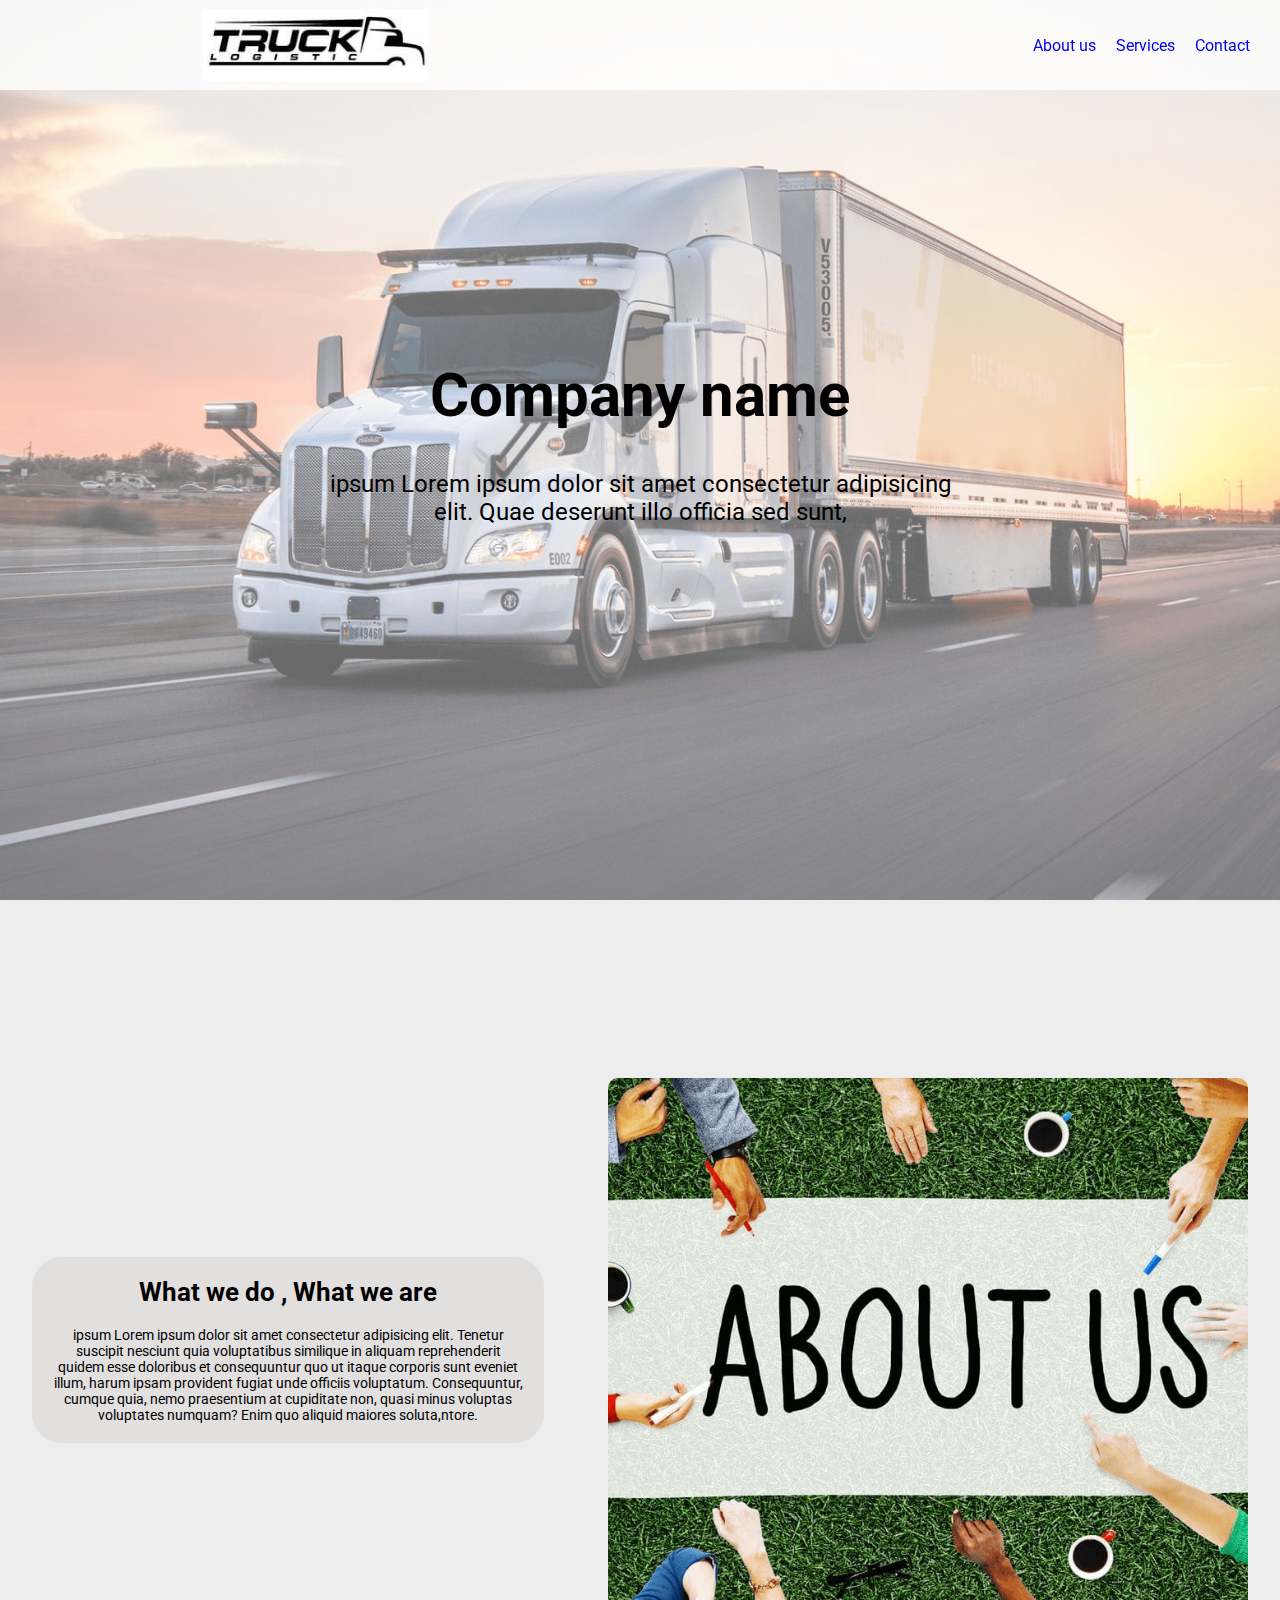
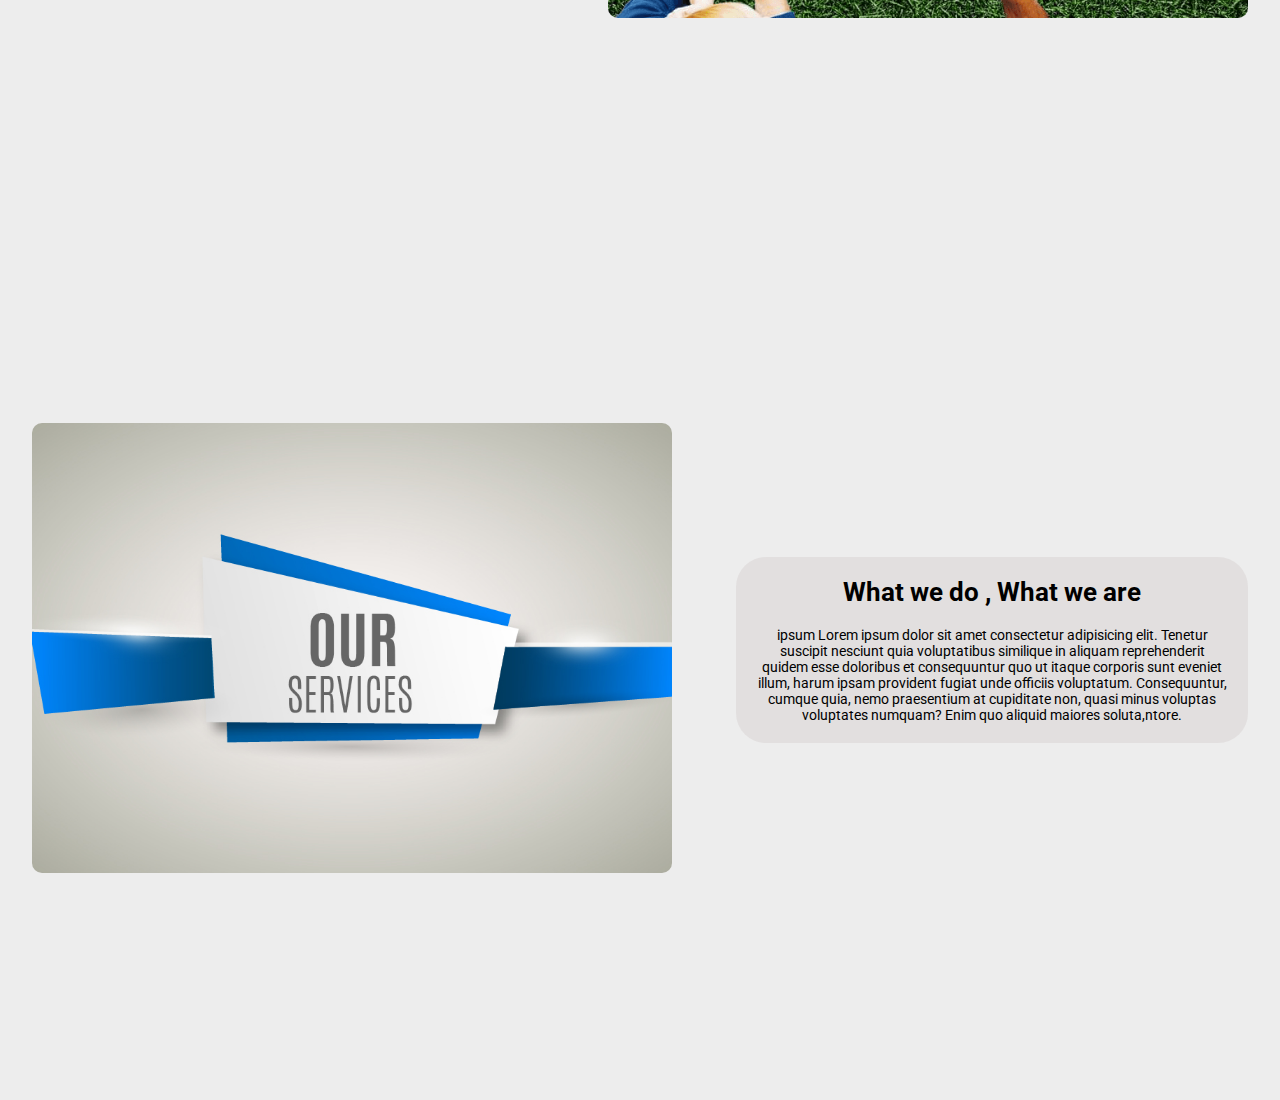
==== index.html @ 6af2c029 "first commit" ====
<!DOCTYPE html>
<html lang="en">
  <head>
    <meta charset="UTF-8" />
    <meta http-equiv="X-UA-Compatible" content="IE=edge" />
    <meta name="viewport" content="width=device-width, initial-scale=1.0" />
    <link rel="preconnect" href="https://fonts.gstatic.com" />
    <link
      href="https://fonts.googleapis.com/css2?family=Roboto&display=swap"
      rel="stylesheet"
    />
    <link rel="stylesheet" href="css/main.css" />
    <title>Zarko-transport</title>
  </head>
  <body>
    <header>
      <nav class="nav-main">
        <div class="nav-logo">
          <img src="./img/logo.png" alt="logo" />
        </div>
        <ul class="nav-menu">
          <li><a href="#">About us</a></li>
          <li><a href="#">Services</a></li>
          <li><a href="#">Contact</a></li>
        </ul>
      </nav>
      <div class="hero-container">
        <div class="hero-image">
          <img src="./img/hero-image.png" alt="truck" />
        </div>
        <div class="hero-text">
          <div class="hero-header">
            <h1>Company name</h1>
          </div>
          <div class="hero-subtext">
            ipsum Lorem ipsum dolor sit amet consectetur adipisicing elit. Quae
            deserunt illo officia sed sunt,
          </div>
        </div>
      </div>
    </header>
    <main>
      <section class="section-about">
        <div class="about-container">
          <h2>What we do , What we are</h2>
          <div class="about-subtext">
            ipsum Lorem ipsum dolor sit amet consectetur adipisicing elit.
            Tenetur suscipit nesciunt quia voluptatibus similique in aliquam
            reprehenderit quidem esse doloribus et consequuntur quo ut itaque
            corporis sunt eveniet illum, harum ipsam provident fugiat unde
            officiis voluptatum. Consequuntur, cumque quia, nemo praesentium at
            cupiditate non, quasi minus voluptas voluptates numquam? Enim quo
            aliquid maiores soluta,ntore.
          </div>
        </div>
        <div class="about-image">
          <img src="./img/about-us.png" alt="" />
        </div>
      </section>
      <section class="section-services">
        <div class="services-image">
          <img src="./img/service.png" alt="services" />
        </div>
        <div class="services-container">
          <h2>What we do , What we are</h2>
          <div class="services-subtext">
            ipsum Lorem ipsum dolor sit amet consectetur adipisicing elit.
            Tenetur suscipit nesciunt quia voluptatibus similique in aliquam
            reprehenderit quidem esse doloribus et consequuntur quo ut itaque
            corporis sunt eveniet illum, harum ipsam provident fugiat unde
            officiis voluptatum. Consequuntur, cumque quia, nemo praesentium at
            cupiditate non, quasi minus voluptas voluptates numquam? Enim quo
            aliquid maiores soluta,ntore.
          </div>
        </div>
      </section>
    </main>
    <footer></footer>
    <section></section>
    <footer></footer>
    <script src="./js/main.js"></script>
  </body>
</html>
---- css/main.css ----
/* Delete all default values of tagas */
* {
  margin: 0;
  padding: 0;
  font-family: "Roboto", sans-serif;
}
a {
  text-decoration: none;
}
/* navigation section with image , navigation menu and burger menu */
.nav-main {
  position: fixed;
  z-index: 9999;
  top: 0%;
  display: flex;
  align-items: center;
  justify-content: center;
  height: 10vh;
  width: 100%;
  background-color: rgb(255, 255, 255, 0.8);
}
.nav-menu {
  flex: 50%;
  display: flex;
  align-items: center;
  justify-content: flex-end;
  padding-right: 20px;
}
.nav-logo {
  flex: 50%;
  display: flex;
  align-items: center;
  justify-content: center;
}
.nav-logo img {
  object-fit: cover;
  object-position: center;
  height: 8vh;
}
.nav-menu li {
  padding: 10px;
  list-style: none;
}
/* hero section where i style hero image header and sub text  */
.hero-container {
  position: relative;
}
.hero-image {
  height: 100vh;
  width: 100%;
}
.hero-image img {
  object-fit: cover;
  object-position: center;
  height: 100vh;
  width: 100%;
}
.hero-text {
  position: absolute;
  background-color: rgba(255, 255, 255, 0.4);
  top: 0%;
  left: 0%;
  height: 100vh;
  width: 100%;
}
.hero-header {
  position: absolute;
  transform: translate(-50%);
  top: 40%;
  left: 50%;
  display: flex;
  align-items: center;
  justify-content: center;
  font-size: 30px;
}
.hero-subtext {
  position: absolute;
  transform: translate(-50%);
  top: 50%;
  left: 50%;
  display: flex;
  align-items: center;
  justify-content: center;
  font-size: 24px;
  text-align: center;
  padding-top: 20px;
}
/* styleing main section */
.section-about {
  display: flex;
  align-items: center;
  justify-content: space-around;
  height: 100vh;
  width: 100%;
  background-color: rgb(237, 237, 237);
}
.about-container {
  background-color: rgba(211, 203, 203, 0.4);
  border-radius: 30px;
  width: 40vw;
  display: flex;
  align-items: center;
  flex-direction: column;
}
.about-container h2 {
  font-size: 26px;
  text-align: center;
  padding-top: 20px;
}
.about-subtext {
  text-align: center;
  font-size: 14px;
  padding: 20px;
}
.about-image img {
  object-fit: cover;
  object-position: center;
  width: 50vw;
  height: 60vh;
  border-radius: 10px;
}
/* services section  */
.section-services {
  display: flex;
  align-items: center;
  justify-content: space-around;
  height: 100vh;
  width: 100%;
  background-color: rgb(237, 237, 237);
}
.services-image img {
  object-fit: cover;
  object-position: center;
  width: 50vw;
  height: 50vh;
  border-radius: 10px;
}
.services-container {
  background-color: rgba(211, 203, 203, 0.4);
  border-radius: 30px;
  width: 40vw;
  display: flex;
  align-items: center;
  flex-direction: column;
}
.services-container h2 {
  font-size: 26px;
  text-align: center;
  padding-top: 20px;
}
.services-subtext {
  text-align: center;
  font-size: 14px;
  padding: 20px;
}
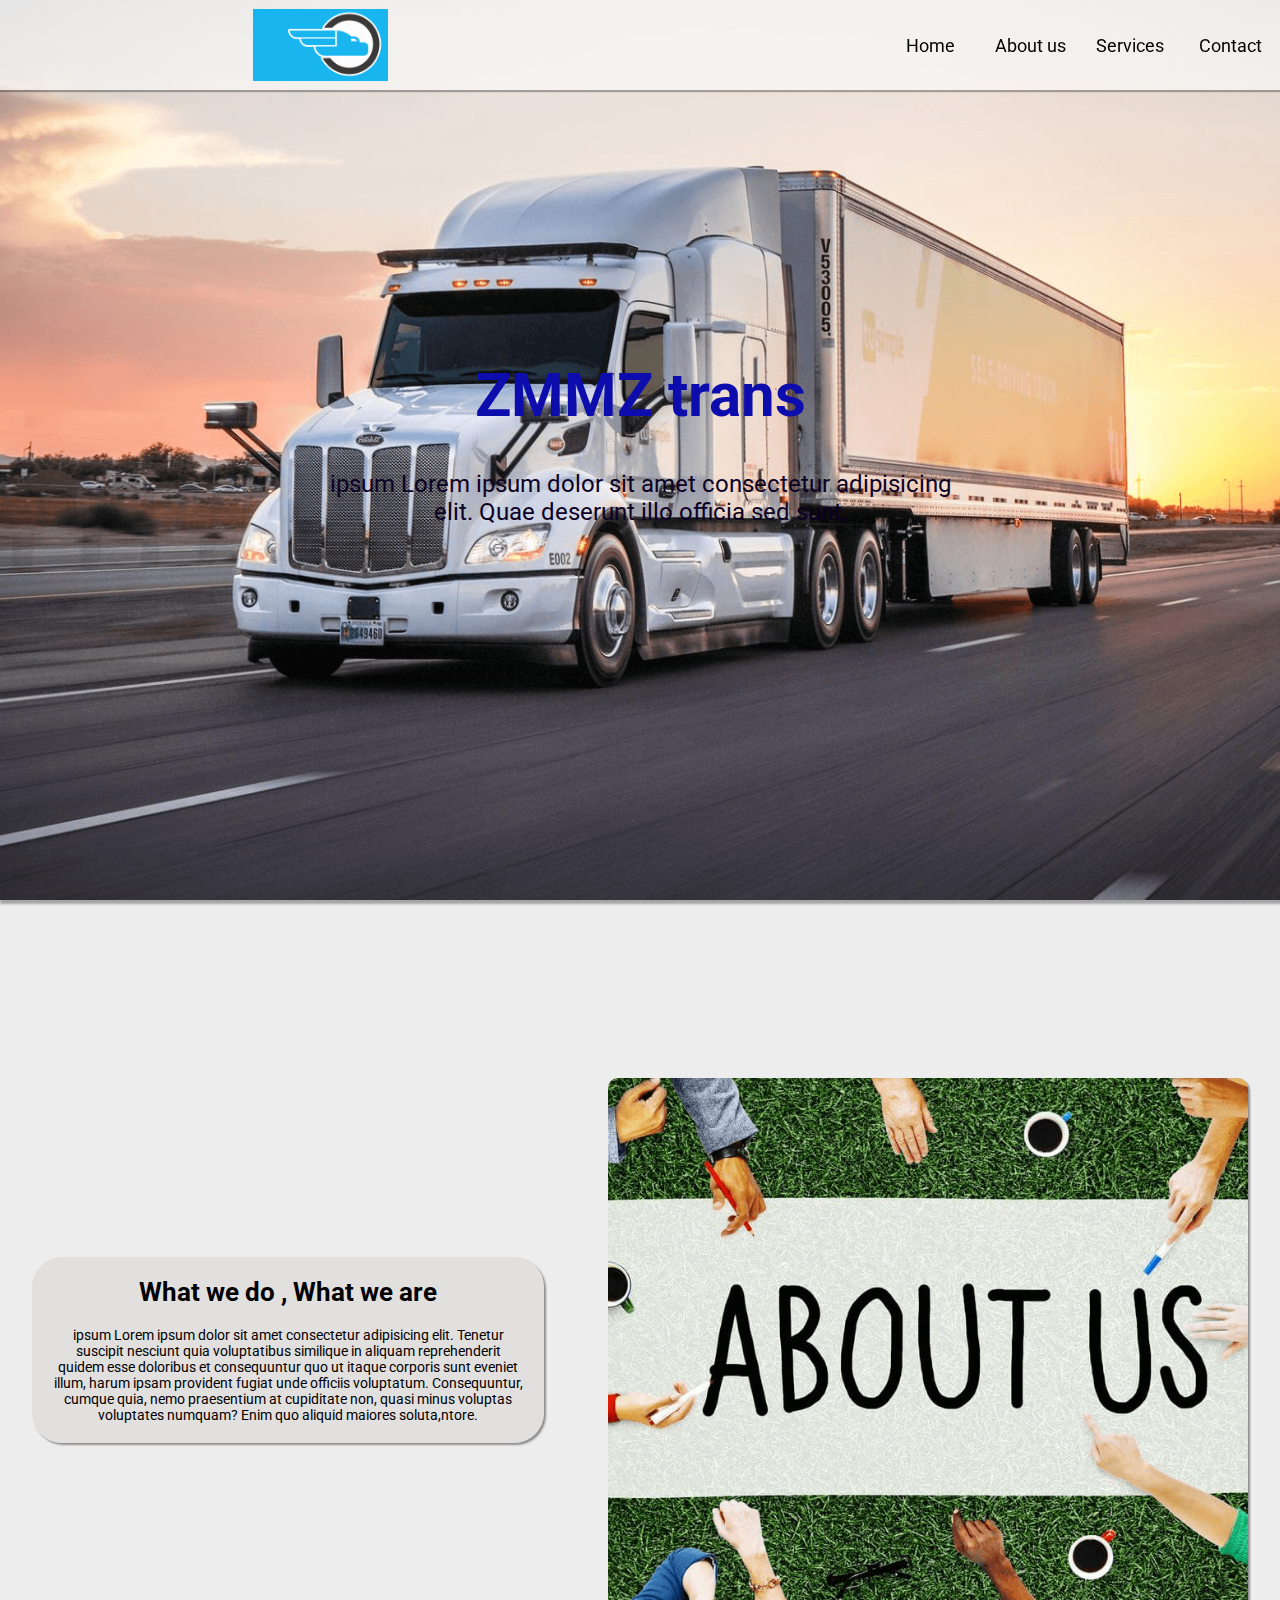
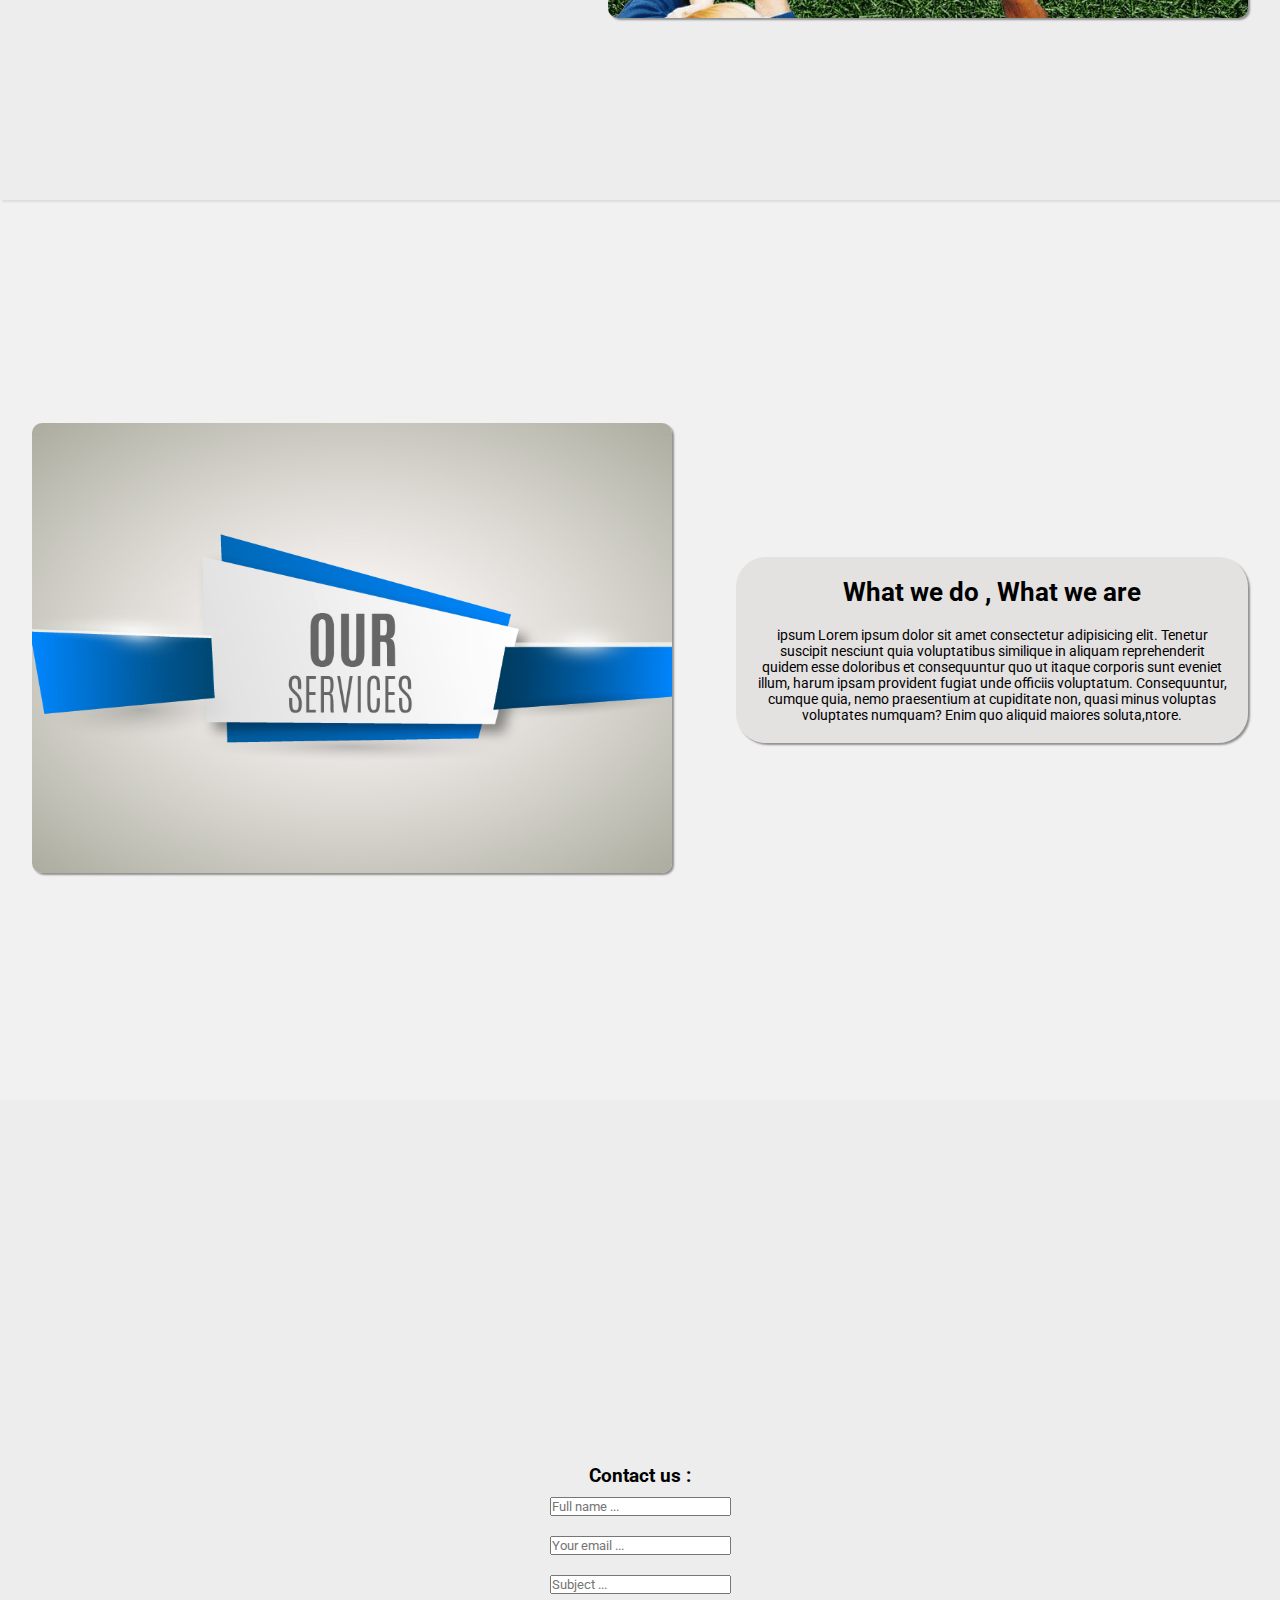
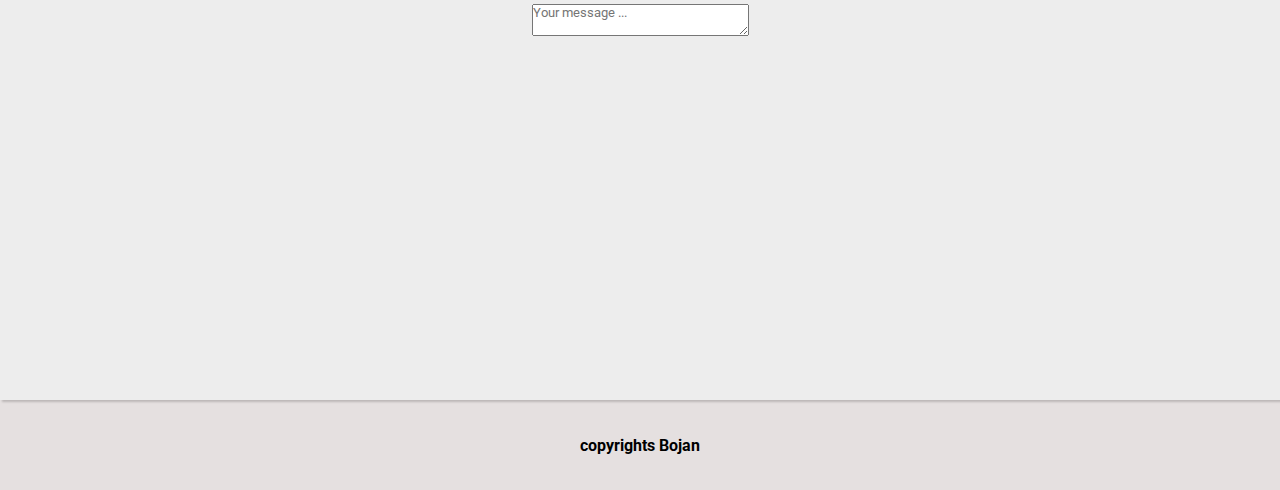
==== commit 32e00e27: "finishing web template before adding content" ====
--- a/index.html
+++ b/index.html
@@ -18,11 +18,27 @@
         <div class="nav-logo">
           <img src="./img/logo.png" alt="logo" />
         </div>
+        <div class="nav-burger">
+          <input type="checkbox" name="burger" id="burger" />
+          <label for="burger">
+            <img src="./img/nav-burger.png" alt="burger-menu" />
+          </label>
+          <div class="nav-burger-list-container">
+            <ul class="nav-burger-list">
+              <li><a href="./index.html">Home</a></li>
+              <li><a href="./about.html">About us</a></li>
+              <li><a href="./services.html">Services</a></li>
+              <li><a href="./contact.html">Contact</a></li>
+            </ul>
+          </div>
+        </div>
         <ul class="nav-menu">
-          <li><a href="#">About us</a></li>
-          <li><a href="#">Services</a></li>
-          <li><a href="#">Contact</a></li>
+          <li><a href="./index.html">Home</a></li>
+          <li><a href="./about.html">About us</a></li>
+          <li><a href="./services.html">Services</a></li>
+          <li><a href="./contact.html">Contact</a></li>
         </ul>
+        <div class="burger"></div>
       </nav>
       <div class="hero-container">
         <div class="hero-image">
@@ -30,7 +46,7 @@
         </div>
         <div class="hero-text">
           <div class="hero-header">
-            <h1>Company name</h1>
+            <h1>ZMMZ trans</h1>
           </div>
           <div class="hero-subtext">
             ipsum Lorem ipsum dolor sit amet consectetur adipisicing elit. Quae
@@ -41,18 +57,20 @@
     </header>
     <main>
       <section class="section-about">
-        <div class="about-container">
-          <h2>What we do , What we are</h2>
-          <div class="about-subtext">
-            ipsum Lorem ipsum dolor sit amet consectetur adipisicing elit.
-            Tenetur suscipit nesciunt quia voluptatibus similique in aliquam
-            reprehenderit quidem esse doloribus et consequuntur quo ut itaque
-            corporis sunt eveniet illum, harum ipsam provident fugiat unde
-            officiis voluptatum. Consequuntur, cumque quia, nemo praesentium at
-            cupiditate non, quasi minus voluptas voluptates numquam? Enim quo
-            aliquid maiores soluta,ntore.
+        <a href="./about.html">
+          <div class="about-container">
+            <h2>What we do , What we are</h2>
+            <div class="about-subtext">
+              ipsum Lorem ipsum dolor sit amet consectetur adipisicing elit.
+              Tenetur suscipit nesciunt quia voluptatibus similique in aliquam
+              reprehenderit quidem esse doloribus et consequuntur quo ut itaque
+              corporis sunt eveniet illum, harum ipsam provident fugiat unde
+              officiis voluptatum. Consequuntur, cumque quia, nemo praesentium
+              at cupiditate non, quasi minus voluptas voluptates numquam? Enim
+              quo aliquid maiores soluta,ntore.
+            </div>
           </div>
-        </div>
+        </a>
         <div class="about-image">
           <img src="./img/about-us.png" alt="" />
         </div>
@@ -62,22 +80,39 @@
           <img src="./img/service.png" alt="services" />
         </div>
         <div class="services-container">
-          <h2>What we do , What we are</h2>
-          <div class="services-subtext">
-            ipsum Lorem ipsum dolor sit amet consectetur adipisicing elit.
-            Tenetur suscipit nesciunt quia voluptatibus similique in aliquam
-            reprehenderit quidem esse doloribus et consequuntur quo ut itaque
-            corporis sunt eveniet illum, harum ipsam provident fugiat unde
-            officiis voluptatum. Consequuntur, cumque quia, nemo praesentium at
-            cupiditate non, quasi minus voluptas voluptates numquam? Enim quo
-            aliquid maiores soluta,ntore.
-          </div>
+          <a href="./services.html"
+            ><h2>What we do , What we are</h2>
+            <div class="services-subtext">
+              ipsum Lorem ipsum dolor sit amet consectetur adipisicing elit.
+              Tenetur suscipit nesciunt quia voluptatibus similique in aliquam
+              reprehenderit quidem esse doloribus et consequuntur quo ut itaque
+              corporis sunt eveniet illum, harum ipsam provident fugiat unde
+              officiis voluptatum. Consequuntur, cumque quia, nemo praesentium
+              at cupiditate non, quasi minus voluptas voluptates numquam? Enim
+              quo aliquid maiores soluta,ntore.
+            </div>
+          </a>
         </div>
       </section>
+      <section class="section-contact">
+        <h3>Contact us :</h3>
+        <form class="form-container">
+          <input type="text" placeholder="Full name ..." />
+          <input type="email" placeholder="Your email ..." />
+          <input type="text" placeholder="Subject ..." />
+          <textarea
+            placeholder="Your message ..."
+            cols="25"
+            rows="2"
+          ></textarea>
+        </form>
+      </section>
     </main>
-    <footer></footer>
-    <section></section>
-    <footer></footer>
+    <footer>
+      <section class="footer-main">
+        <h4>copyrights Bojan</h4>
+      </section>
+    </footer>
     <script src="./js/main.js"></script>
   </body>
 </html>
--- a/css/main.css
+++ b/css/main.css
@@ -6,6 +6,7 @@
 }
 a {
   text-decoration: none;
+  color: black;
 }
 /* navigation section with image , navigation menu and burger menu */
 .nav-main {
@@ -17,20 +18,23 @@
   justify-content: center;
   height: 10vh;
   width: 100%;
-  background-color: rgb(255, 255, 255, 0.8);
+  background-color: rgb(255, 255, 255, 0.6);
+  box-shadow: 1px 1px 1px 1px rgba(0, 0, 0, 0.3);
 }
 .nav-menu {
   flex: 50%;
   display: flex;
   align-items: center;
   justify-content: flex-end;
-  padding-right: 20px;
+  font-size: 18px;
+  height: 100%;
 }
 .nav-logo {
   flex: 50%;
   display: flex;
   align-items: center;
   justify-content: center;
+  opacity: 0.9;
 }
 .nav-logo img {
   object-fit: cover;
@@ -38,12 +42,52 @@
   height: 8vh;
 }
 .nav-menu li {
-  padding: 10px;
+  width: 100px;
   list-style: none;
+  height: 100%;
+  display: flex;
+  align-items: center;
+  justify-content: center;
+  transition: 0.4s ease-in-out;
+}
+.nav-menu li a {
+  height: 100%;
+  display: flex;
+  align-items: center;
+  justify-content: center;
+}
+.nav-menu li:hover {
+  background-color: rgba(211, 203, 203, 0.8);
+  box-shadow: 1px 1px 1px 0 rgba(0, 0, 0, 0.2);
+}
+.nav-burger {
+  display: none;
+}
+.nav-burger-list-container {
+  display: none;
+}
+.nav-burger-list {
+  display: flex;
+  list-style: none;
+  align-items: center;
+  justify-content: center;
+  flex-direction: column;
+  position: absolute;
+  top: 10vh;
+  left: 0%;
+  width: 100%;
+  background-color: rgb(255, 255, 255, 0.6);
+  box-shadow: 1px 1px 1px 0 rgba(0, 0, 0, 0.2);
+}
+.nav-burger-list li {
+  margin: 15px;
+  font-size: 20px;
+  font-weight: bold;
 }
 /* hero section where i style hero image header and sub text  */
 .hero-container {
   position: relative;
+  box-shadow: 2px 2px 2px 2px rgba(0, 0, 0, 0.3);
 }
 .hero-image {
   height: 100vh;
@@ -57,7 +101,6 @@
 }
 .hero-text {
   position: absolute;
-  background-color: rgba(255, 255, 255, 0.4);
   top: 0%;
   left: 0%;
   height: 100vh;
@@ -72,6 +115,7 @@
   align-items: center;
   justify-content: center;
   font-size: 30px;
+  color: rgb(13, 13, 173);
 }
 .hero-subtext {
   position: absolute;
@@ -84,6 +128,7 @@
   font-size: 24px;
   text-align: center;
   padding-top: 20px;
+  color: rgb(12, 1, 36);
 }
 /* styleing main section */
 .section-about {
@@ -93,6 +138,7 @@
   height: 100vh;
   width: 100%;
   background-color: rgb(237, 237, 237);
+  box-shadow: 2px 2px 2px 0 rgba(0, 0, 0, 0.4);
 }
 .about-container {
   background-color: rgba(211, 203, 203, 0.4);
@@ -101,6 +147,10 @@
   display: flex;
   align-items: center;
   flex-direction: column;
+  box-shadow: 2px 2px 2px 0 rgba(0, 0, 0, 0.4);
+}
+.about-container:hover {
+  background-color: rgba(211, 203, 203, 0.8);
 }
 .about-container h2 {
   font-size: 26px;
@@ -118,6 +168,7 @@
   width: 50vw;
   height: 60vh;
   border-radius: 10px;
+  box-shadow: 2px 2px 2px 0 rgba(0, 0, 0, 0.4);
 }
 /* services section  */
 .section-services {
@@ -126,7 +177,8 @@
   justify-content: space-around;
   height: 100vh;
   width: 100%;
-  background-color: rgb(237, 237, 237);
+  background-color: rgb(237, 237, 237, 0.8);
+  box-shadow: 2px 2px 2px 0 rgba(0, 0, 0, 0.4);
 }
 .services-image img {
   object-fit: cover;
@@ -134,6 +186,7 @@
   width: 50vw;
   height: 50vh;
   border-radius: 10px;
+  box-shadow: 2px 2px 2px 0 rgba(0, 0, 0, 0.4);
 }
 .services-container {
   background-color: rgba(211, 203, 203, 0.4);
@@ -142,6 +195,10 @@
   display: flex;
   align-items: center;
   flex-direction: column;
+  box-shadow: 2px 2px 2px 0 rgba(0, 0, 0, 0.4);
+}
+.services-container:hover {
+  background-color: rgba(211, 203, 203, 0.8);
 }
 .services-container h2 {
   font-size: 26px;
@@ -153,3 +210,115 @@
   font-size: 14px;
   padding: 20px;
 }
+/* Contact us section */
+.section-contact {
+  display: flex;
+  align-items: center;
+  justify-content: center;
+  flex-direction: column;
+  height: 100vh;
+  width: 100%;
+  background-color: rgb(237, 237, 237);
+  box-shadow: 2px 2px 2px 0 rgba(0, 0, 0, 0.4);
+}
+.form-container {
+  display: flex;
+  align-items: center;
+  justify-content: center;
+  flex-direction: column;
+}
+.form-container input {
+  margin: 10px;
+}
+/* footer style */
+.footer-main {
+  height: 10vh;
+  display: flex;
+  align-items: center;
+  justify-content: center;
+  background-color: rgba(211, 203, 203, 0.6);
+}
+/* media querry */
+@media screen and (max-width: 700px) {
+  .nav-menu {
+    font-size: 14px;
+  }
+  .hero-header {
+    font-size: 20px;
+  }
+  .hero-subtext {
+    font-size: 14px;
+  }
+  .section-about {
+    flex-direction: column;
+  }
+  .about-container {
+    width: 80vw;
+    height: 40vh;
+    overflow: auto;
+  }
+  .about-image {
+    width: 80vw;
+    height: 40vh;
+  }
+  .about-image img {
+    object-fit: contain;
+    object-position: center;
+    width: inherit;
+    height: inherit;
+  }
+  .section-services {
+    flex-direction: column;
+  }
+  .services-container {
+    width: 80vw;
+    height: 40vh;
+    overflow: auto;
+  }
+  .services-image {
+    width: 80vw;
+    height: 40vh;
+  }
+  .services-image img {
+    object-fit: contain;
+    object-position: center;
+    width: inherit;
+    height: inherit;
+  }
+}
+@media screen and (max-width: 500px) {
+  .nav-menu {
+    display: none;
+  }
+  .nav-logo {
+    justify-content: start;
+  }
+  .nav-burger {
+    display: flex;
+  }
+  .nav-burger label {
+    height: 30px;
+    width: 30px;
+    cursor: pointer;
+  }
+  .nav-burger label img {
+    object-fit: contain;
+    object-position: center;
+  }
+  .nav-burger input {
+    display: none;
+  }
+  .nav-burger input:checked ~ .nav-burger-list-container {
+    display: flex;
+  }
+}
+@media screen and (max-width: 450px) {
+  .hero-header {
+    width: 80vw;
+    font-size: 16px;
+  }
+  .hero-subtext {
+    width: 80vw;
+    font-size: 10px;
+  }
+}
